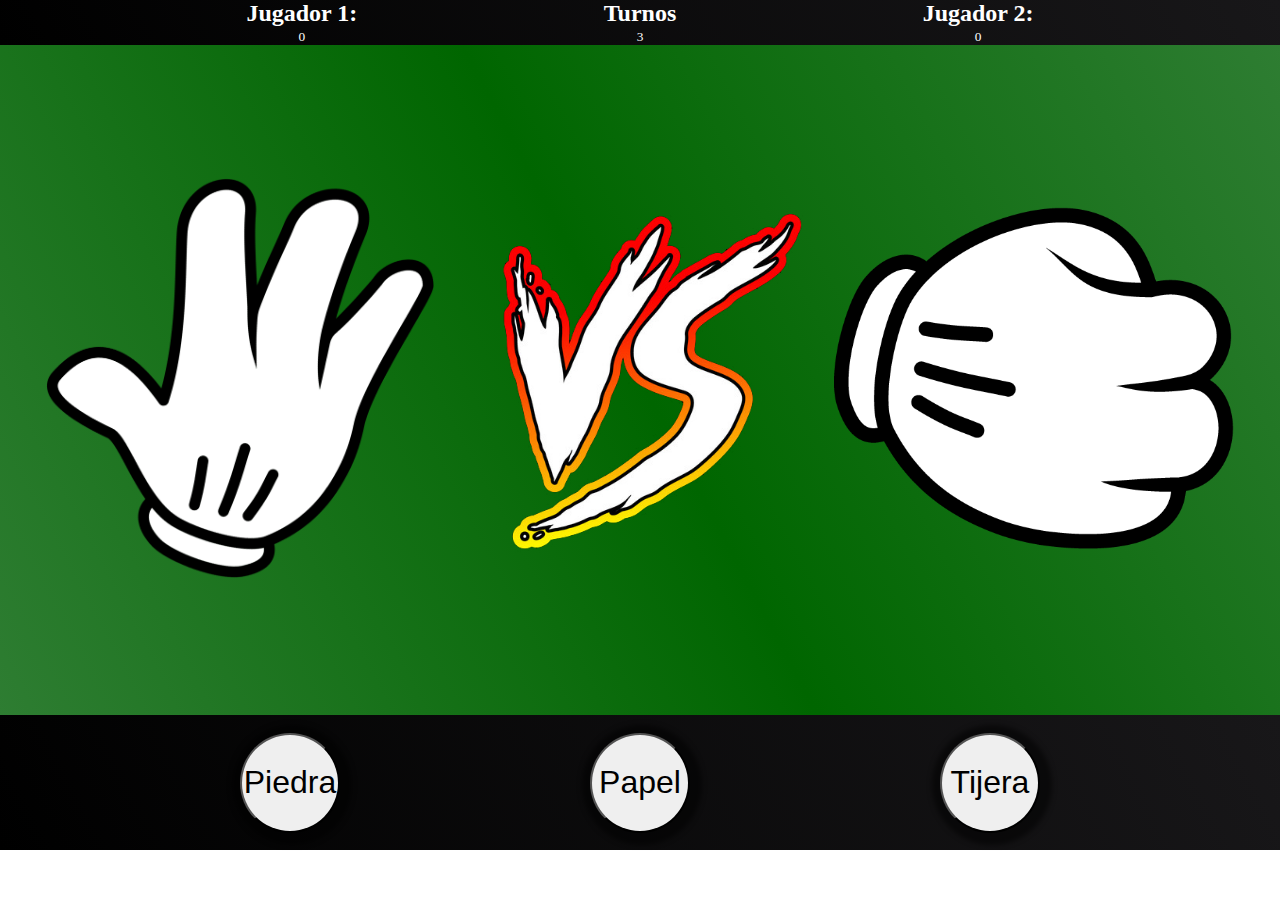
==== docs/index.html @ c9fdb208 "Juego realizado con las tecnologias basicas de FrontEnd, HTML, CSS y JS" ====
<!DOCTYPE html>
<html lang="en">
  <head>
    <meta charset="UTF-8" />
    <meta http-equiv="X-UA-Compatible" content="IE=edge" />
    <meta name="viewport" content="width=device-width, initial-scale=1.0" />
    <title>Piedra, papel o tijera.</title>
    <link
      href="https://cdn.jsdelivr.net/npm/bootstrap@5.0.2/dist/css/bootstrap.min.css"
      rel="stylesheet"
      integrity="sha384-EVSTQN3/azprG1Anm3QDgpJLIm9Nao0Yz1ztcQTwFspd3yD65VohhpuuCOmLASjC"
      crossorigin="anonymous"
    />
    <link rel="stylesheet" href="styles.css" />
  </head>
  <body>
    <div class="contenedor">
      <div class="tablas">
        <div>
          <h1>Jugador 1:</h1>
          <small class="h2" id="puntos-jugador">0</small>
        </div>
        <div>
          <h1>Turnos</h1>
          <small class="h2" id="cantidad-turnos"></small>
        </div>
        <div>
          <h1>Jugador 2:</h1>
          <small class="h2" id="puntos-maquina">0</small>
        </div>
      </div>

      <div class="campo">
        <div class="imagen" id="jugador">
          <img src="img/manos/Papel.png" alt="Jugador-1" />
        </div>
        <div class="imagen">
          <img src="img/Vs.png" alt="Vs.jpg" />
        </div>
        <div class="imagen" id="computadora">
          <img src="img/manos/Piedra.png" alt="Jugador-2" />
        </div>
      </div>

      <div class="botones">
        <div>
          <button class="btn-piedra btn btn-danger">Piedra</button>
        </div>
        <div>
          <button class="btn-papel btn btn-primary">Papel</button>
        </div>
        <div>
          <button class="btn-tijera btn btn-success">Tijera</button>
        </div>
      </div>
    </div>
    <script src="index.js" type="module"></script>
    <script src="./js/componentes.js" type="module"></script>
    <script src="./js/puntajes.js" type="module"></script>
  </body>
</html>
---- docs/styles.css ----
*{
    margin: 0px;
    padding: 0px;
}

img{
    max-width:400px;
    width: auto;
    max-height: 400px;
    height:auto;
}
.contenedor{
    height: 100%;
}
.tablas{
    color: white;
    background: linear-gradient(62deg, #000 0%, #181719 100%);
    display: flex;
    flex-direction: row;
    justify-content: space-evenly;
}
.tablas div{
    text-align: center;
}
.campo{
    background: linear-gradient(62deg,#2E7D32,#006600 ,#2E7D32 );
    min-height: calc(100vh - 230px);
    display: flex;
    flex-direction: row;
    justify-content: space-evenly;
    flex-wrap: wrap;
}
.botones{
height: 135px;
background: linear-gradient(62deg, #000 0%, #181719 100%);
display: flex;
flex-direction: row;
justify-content: space-evenly;
align-items: center;
}
.botones div{
    height:auto;
}

button{
    margin: 10px;
    position: relative;
    cursor: pointer;
    width: 100px;
    height: 100px;
    font-size: 2em;
    box-shadow: 2px 2px 5px 10px rgba(0,0,0,.5);
}

.btn-piedra{
    border-radius: 50%;
}
.btn-papel{
    border-radius: 50%;
}
.btn-tijera{
    border-radius: 50%;
}

@media screen and (min-width:340px){
    .tablas div h1{
        font-size: 1.5rem;
    }
    img{
        max-width:160px;
        max-height: 160px;

    } 

    .campo{
        flex-direction: column;
        justify-content: center;
        align-items: center;
    }
}
@media screen and (min-width:460px){

    img{
        max-width:190px;
        max-height: 190px;

    }  

    .campo{
        flex-direction: column;
        justify-content: center;
        align-items: center;
    }
}
@media screen and (min-width:768px){
    img{
        max-width:255px;
        max-height: 255px;
    }  

    .campo{
        flex-direction: row;
        justify-content: center;
        align-items: center;
    }

}

@media screen and (min-width:1190px) {

    img{
        max-width:400px;
        width: auto;
        max-height: 400px;
        height:auto;
    }   
}
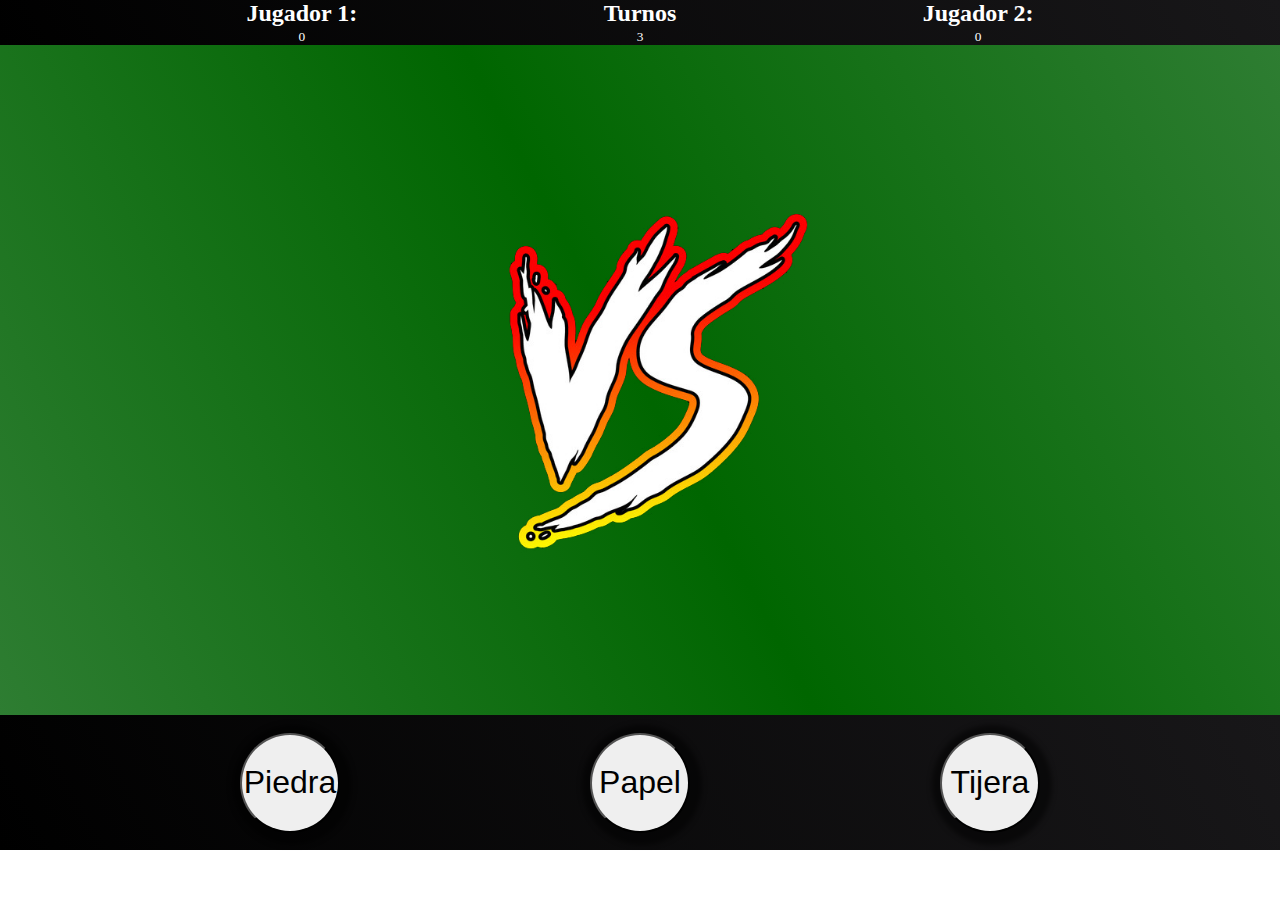
==== commit cc514128: "Se comentan 2 etiquetas html <img>" ====
--- a/docs/index.html
+++ b/docs/index.html
@@ -32,13 +32,13 @@
 
       <div class="campo">
         <div class="imagen" id="jugador">
-          <img src="img/manos/Papel.png" alt="Jugador-1" />
+          <!-- <img src="img/manos/Papel.png" alt="Jugador-1" /> -->
         </div>
         <div class="imagen">
           <img src="img/Vs.png" alt="Vs.jpg" />
         </div>
         <div class="imagen" id="computadora">
-          <img src="img/manos/Piedra.png" alt="Jugador-2" />
+          <!-- <img src="img/manos/Piedra.png" alt="Jugador-2" /> -->
         </div>
       </div>
 
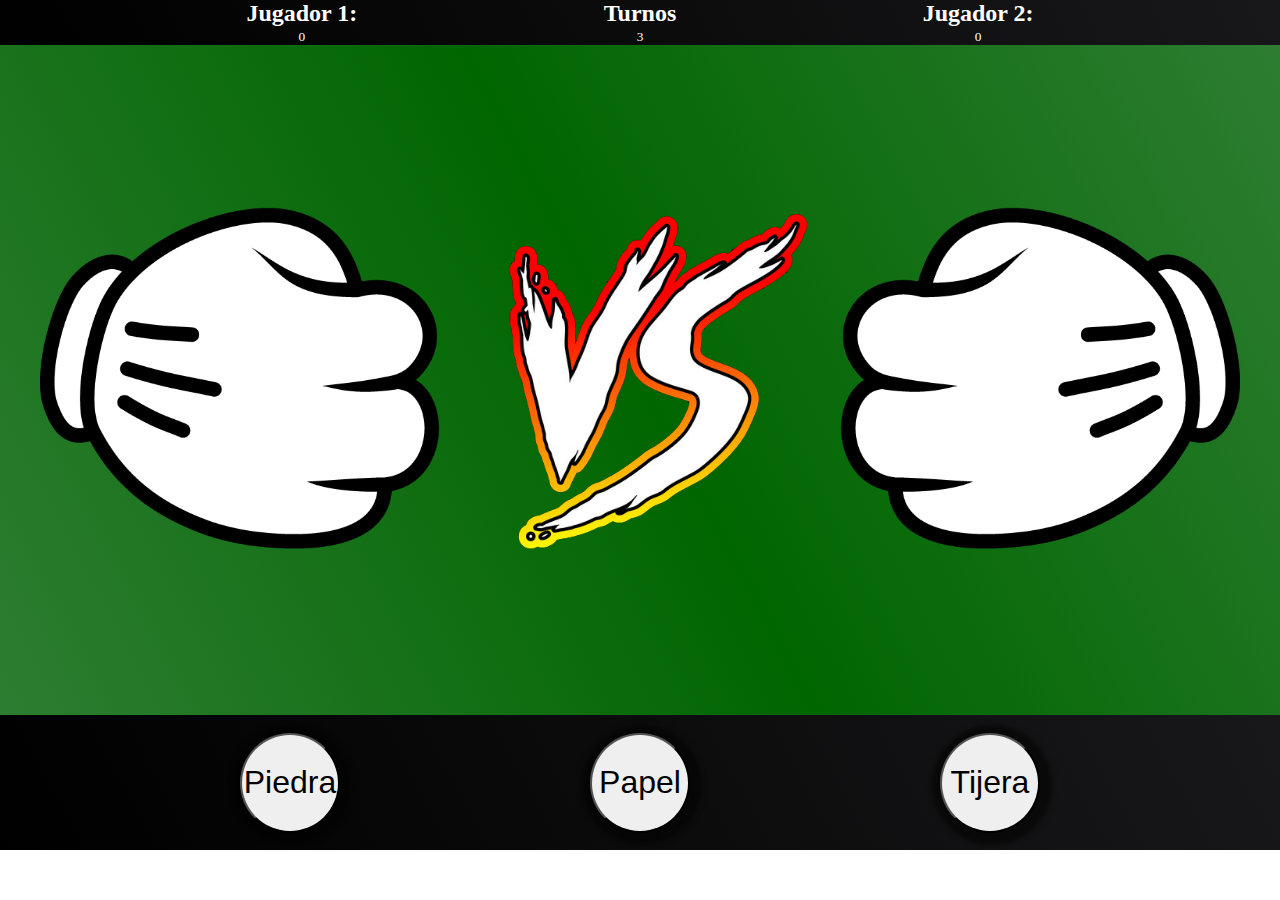
==== commit 6d36a1be: "Se actualiza setTimeout" ====
--- a/docs/index.html
+++ b/docs/index.html
@@ -32,13 +32,14 @@
 
       <div class="campo">
         <div class="imagen" id="jugador">
-          <!-- <img src="img/manos/Papel.png" alt="Jugador-1" /> -->
+<img src="./img/manos/Piedra.png" alt="">
         </div>
         <div class="imagen">
-          <img src="img/Vs.png" alt="Vs.jpg" />
+          <img src="./img/Vs.png" alt="Vs.jpg" />
         </div>
         <div class="imagen" id="computadora">
-          <!-- <img src="img/manos/Piedra.png" alt="Jugador-2" /> -->
+          <img src="./img/manos/Piedra-2.png" alt="">
+
         </div>
       </div>
 
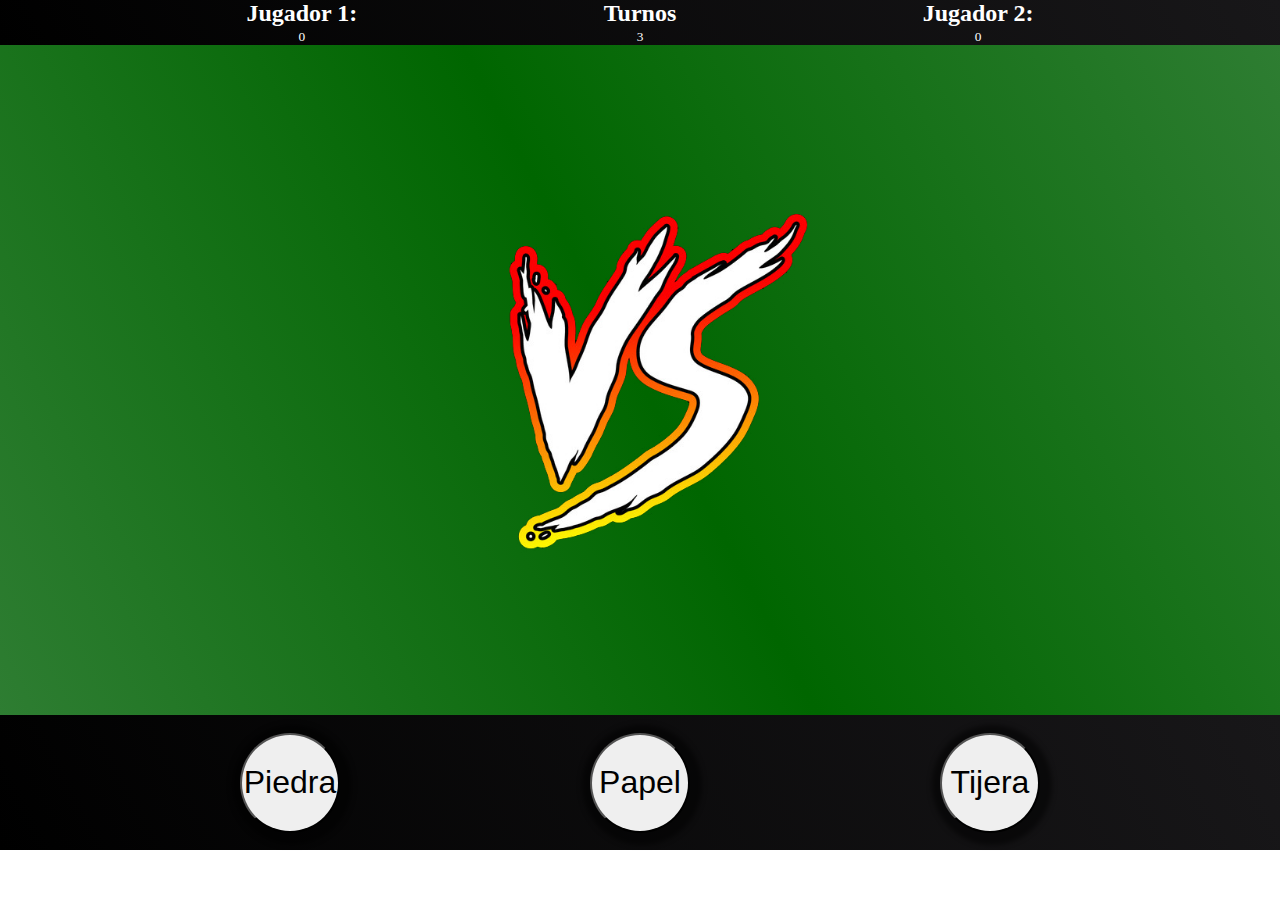
==== commit 96f56dee: "Se cambian a minusculas todos los nombres de las imagenes de manos" ====
--- a/docs/index.html
+++ b/docs/index.html
@@ -32,13 +32,12 @@
 
       <div class="campo">
         <div class="imagen" id="jugador">
-<img src="./img/manos/Piedra.png" alt="">
+
         </div>
         <div class="imagen">
           <img src="./img/Vs.png" alt="Vs.jpg" />
         </div>
         <div class="imagen" id="computadora">
-          <img src="./img/manos/Piedra-2.png" alt="">
 
         </div>
       </div>
